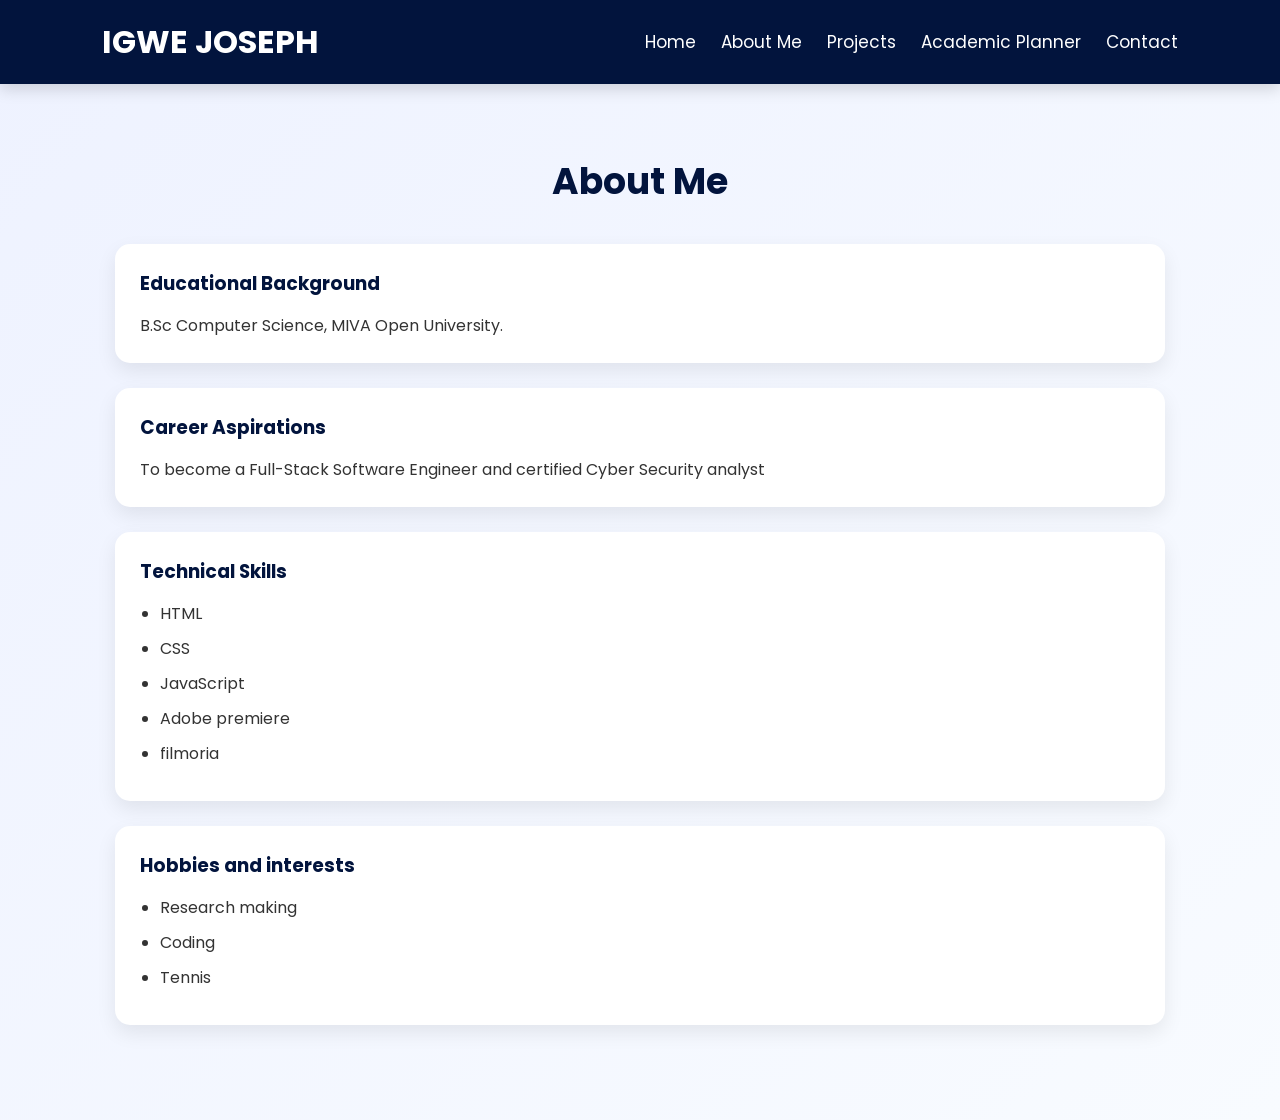
==== about.html @ 335d40d1 "Add files via upload" ====
<!DOCTYPE html>
<html lang="en">
<head>
    <meta charset="UTF-8">
    <meta name="viewport" content="width=device-width, initial-scale=1.0">
    <title>About Me</title>

   
    <link rel="stylesheet" href="style.css">
</head>

<body>

<header>
    <h1 class="logo">IGWE JOSEPH</h1>

    <div class="menu-btn" id="menuBtn">☰</div>

    <nav id="navbar">
        <div class="close-btn" id="closeBtn">✖</div>

        <ul>
            <li><a href="index.html">Home</a></li>
            <li><a href="about.html">About Me</a></li>
            <li><a href="projects.html">Projects</a></li>
            <li><a href="planner.html">Academic Planner</a></li>
            <li><a href="contact.html">Contact</a></li>
        </ul>
    </nav>
</header>

<section class="page-section">

    <h2>About Me</h2>

    <div class="card">
        <h3>Educational Background</h3>
        <p>B.Sc Computer Science, MIVA Open University.</p>
    </div>

    <div class="card">
        <h3>Career Aspirations</h3>
        <p>To become a Full-Stack Software Engineer and certified Cyber Security analyst</p>
    </div>

    <div class="card">
        <h3>Technical Skills</h3>
        <ul>
            <li>HTML</li>
            <li>CSS</li>
            <li>JavaScript</li>
            <li>Adobe premiere</li>
            <li>filmoria</li>
        </ul>
    </div>

    <div class="card">
        <h3>Hobbies and interests</h3>
        <ul>
            <li>Research making</li>
            <li>Coding</li>
            <li>Tennis</li>
        </ul>
    </div>

</section>

<script src="script.js"></script>

</body>
</html>
---- style.css ----
@import url('https://fonts.googleapis.com/css2?family=Poppins:wght@300;400;500;600;700&display=swap');

*{
    margin:0;
    padding:0;
    box-sizing:border-box;
    font-family:'Poppins',sans-serif;
    scroll-behavior:smooth;
}

body{
    background:linear-gradient(135deg,#eef2ff,#f8fbff);
    color:#333;
}



header{

    position:sticky;
    top:0;

    display:flex;
    justify-content:space-between;
    align-items:center;

    padding:18px 8%;

    background:#02143d;

    z-index:1000;

    box-shadow:0 5px 15px rgba(0,0,0,.15);

}

.logo{

    color:white;

    font-size:32px;

    font-weight:700;

}


.menu-btn{

    color:white;

    font-size:34px;

    cursor:pointer;

    display:block;

}

nav{

    position:fixed;

    top:0;

    right:-100%;

    width:75%;

    height:100vh;

    background:#061d58;

    transition:.4s;

    padding:35px;

    z-index:999;

}

nav.active{

    right:0;

}

.close-btn{

    color:white;

    font-size:34px;

    cursor:pointer;

    text-align:right;

}

nav ul{

    list-style:none;

    margin-top:70px;

}

nav ul li{

    margin:30px 0;

}

nav ul li a{

    color:white;

    text-decoration:none;

    font-size:22px;

    transition:.3s;

}

nav ul li a:hover{

    color:#38bdf8;

    padding-left:8px;

}



.hero{

    min-height:100vh;

    background:
    linear-gradient(rgba(0,0,0,.55),
    rgba(0,0,0,.55)),
    url("images/bg.jpg");

    background-size:cover;

    background-position:center;

    display:flex;

    flex-direction:column;

    justify-content:center;

    align-items:center;

    text-align:center;

    color:white;

    padding:30px;

}

.hero img{

    width:250px;

    height:250px;

    border-radius:50%;

    border:8px solid #38bdf8;

    object-fit:cover;

    margin-bottom:30px;

    animation:float 3s ease-in-out infinite;

}

.hero h2{

    font-size:52px;

    margin-bottom:15px;

}

.hero p{

    max-width:700px;

    font-size:21px;

    line-height:1.8;

}

@keyframes float{

    0%{

        transform:translateY(0);

    }

    50%{

        transform:translateY(-10px);

    }

    100%{

        transform:translateY(0);

    }

}



.page-section{

    max-width:1100px;

    margin:auto;

    padding:70px 25px;

}

.page-section h2{

    text-align:center;

    color:#02143d;

    font-size:36px;

    margin-bottom:35px;

}



.card{

    background:white;

    padding:25px;

    margin-bottom:25px;

    border-radius:15px;

    box-shadow:0 8px 20px rgba(0,0,0,.08);

    transition:.4s;

}

.card:hover{

    transform:translateY(-8px);

}

.card h3{

    color:#02143d;

    margin-bottom:15px;

}

.card ul{

    padding-left:20px;

}

.card li{

    margin:10px 0;

}



.projects{

    display:grid;

    grid-template-columns:repeat(auto-fit,minmax(280px,1fr));

    gap:25px;

}

.project-card{

    background:white;

    border-radius:18px;

    overflow:hidden;

    box-shadow:0 8px 20px rgba(0,0,0,.08);

    transition:.4s;

}

.project-card:hover{

    transform:translateY(-10px);

}

.project-card img{

    width:100%;

    height:220px;

    object-fit:cover;

}

.project-card .content{

    padding:20px;

}

.project-card h3{

    color:#02143d;

    margin-bottom:10px;

}

.project-card p{

    margin-bottom:18px;

}

.project-card a{

    display:inline-block;

    text-decoration:none;

    color:white;

    background:#02143d;

    padding:10px 18px;

    border-radius:8px;

}

.project-card a:hover{

    background:#0b2d84;

}



button{

    background:#02143d;

    color:white;

    border:none;

    padding:14px 22px;

    border-radius:10px;

    cursor:pointer;

    transition:.3s;

}

button:hover{

    background:#0b2d84;

}

input,
textarea{

    width:100%;

    padding:14px;

    border:1px solid #d9d9d9;

    border-radius:10px;

    outline:none;

    font-size:16px;

}

input:focus,
textarea:focus{

    border:1px solid #38bdf8;

}



footer{

    background:#02143d;

    color:white;

    text-align:center;

    padding:25px;

    margin-top:60px;

}


.planner-section{

    min-height:100vh;

    display:flex;

    justify-content:center;

    align-items:center;

    padding:60px 20px;

}

.planner-card{

    width:100%;

    max-width:850px;

    background:white;

    padding:35px;

    border-radius:18px;

    box-shadow:0 10px 25px rgba(0,0,0,.08);

}

.planner-card h2{

    text-align:center;

    color:#02143d;

    margin-bottom:30px;

}

.task-input{

    display:flex;

    gap:15px;

    margin-bottom:25px;

}

.task-input input{

    flex:1;

}

#taskList{

    list-style:none;

}

#taskList li{

    display:flex;

    justify-content:space-between;

    align-items:center;

    flex-wrap:wrap;

    gap:10px;

    background:#f7f9ff;

    margin-bottom:15px;

    padding:15px;

    border-radius:10px;

    box-shadow:0 3px 10px rgba(0,0,0,.06);

}

#taskList button{

    padding:8px 12px;

    font-size:14px;

}


.contact-section{

    min-height:100vh;

    display:flex;

    justify-content:center;

    align-items:center;

    padding:60px 20px;

}

.contact-box{

    width:100%;

    max-width:750px;

    background:white;

    padding:40px;

    border-radius:18px;

    box-shadow:0 10px 25px rgba(0,0,0,.08);

}

.contact-box h2{

    text-align:center;

    color:#02143d;

    margin-bottom:15px;

}

.contact-box p{

    text-align:center;

    color:#666;

    margin-bottom:30px;

}

.input-box{

    margin-bottom:20px;

}

.input-box label{

    display:block;

    margin-bottom:8px;

    font-weight:600;

}


.card,
.project-card,
.contact-box,
.planner-card{

    animation:fadeUp .8s ease;

}

@keyframes fadeUp{

    from{

        opacity:0;

        transform:translateY(25px);

    }

    to{

        opacity:1;

        transform:translateY(0);

    }

}


@media(max-width:992px){

    .logo{

        font-size:28px;

    }

    .hero h2{

        font-size:42px;

    }

    .hero p{

        font-size:18px;

    }

    .hero img{

        width:210px;

        height:210px;

    }

}

@media(max-width:768px){

    header{

        padding:18px;

    }

    .logo{

        font-size:24px;

    }

    .menu-btn{

        display:block;

    }

    nav{

        width:80%;

    }

    nav ul{

        margin-top:60px;

    }

    nav ul li{

        margin:25px 0;

    }

    nav ul li a{

        font-size:20px;

    }

    .hero{

        padding:80px 20px;

    }

    .hero img{

        width:180px;

        height:180px;

    }

    .hero h2{

        font-size:32px;

    }

    .hero p{

        font-size:17px;

    }

    .page-section{

        padding:50px 20px;

    }

    .task-input{

        flex-direction:column;

    }

    .task-input button{

        width:100%;

    }

    .planner-card{

        padding:25px;

    }

    .contact-box{

        padding:25px;

    }

}

@media(max-width:480px){

    .logo{

        font-size:20px;

    }

    .menu-btn{

        font-size:30px;

    }

    .hero img{

        width:150px;

        height:150px;

    }

    .hero h2{

        font-size:26px;

    }

    .hero p{

        font-size:15px;

    }

    .page-section h2{

        font-size:28px;

    }

    .planner-card h2,

    .contact-box h2{

        font-size:28px;

    }

    .contact-box,

    .planner-card{

        padding:20px;

    }

    input,
    textarea{

        font-size:15px;

    }

    button{

        font-size:15px;

    }

}


@media(min-width:769px){

    .menu-btn{

        display:none;

    }

    nav{

        position:static;

        width:auto;

        height:auto;

        background:none;

        padding:0;

        right:0;

    }

    .close-btn{

        display:none;

    }

    nav ul{

        display:flex;

        align-items:center;

        gap:25px;

        margin:0;

    }

    nav ul li{

        margin:0;

    }

    nav ul li a{

        font-size:17px;

    }

}
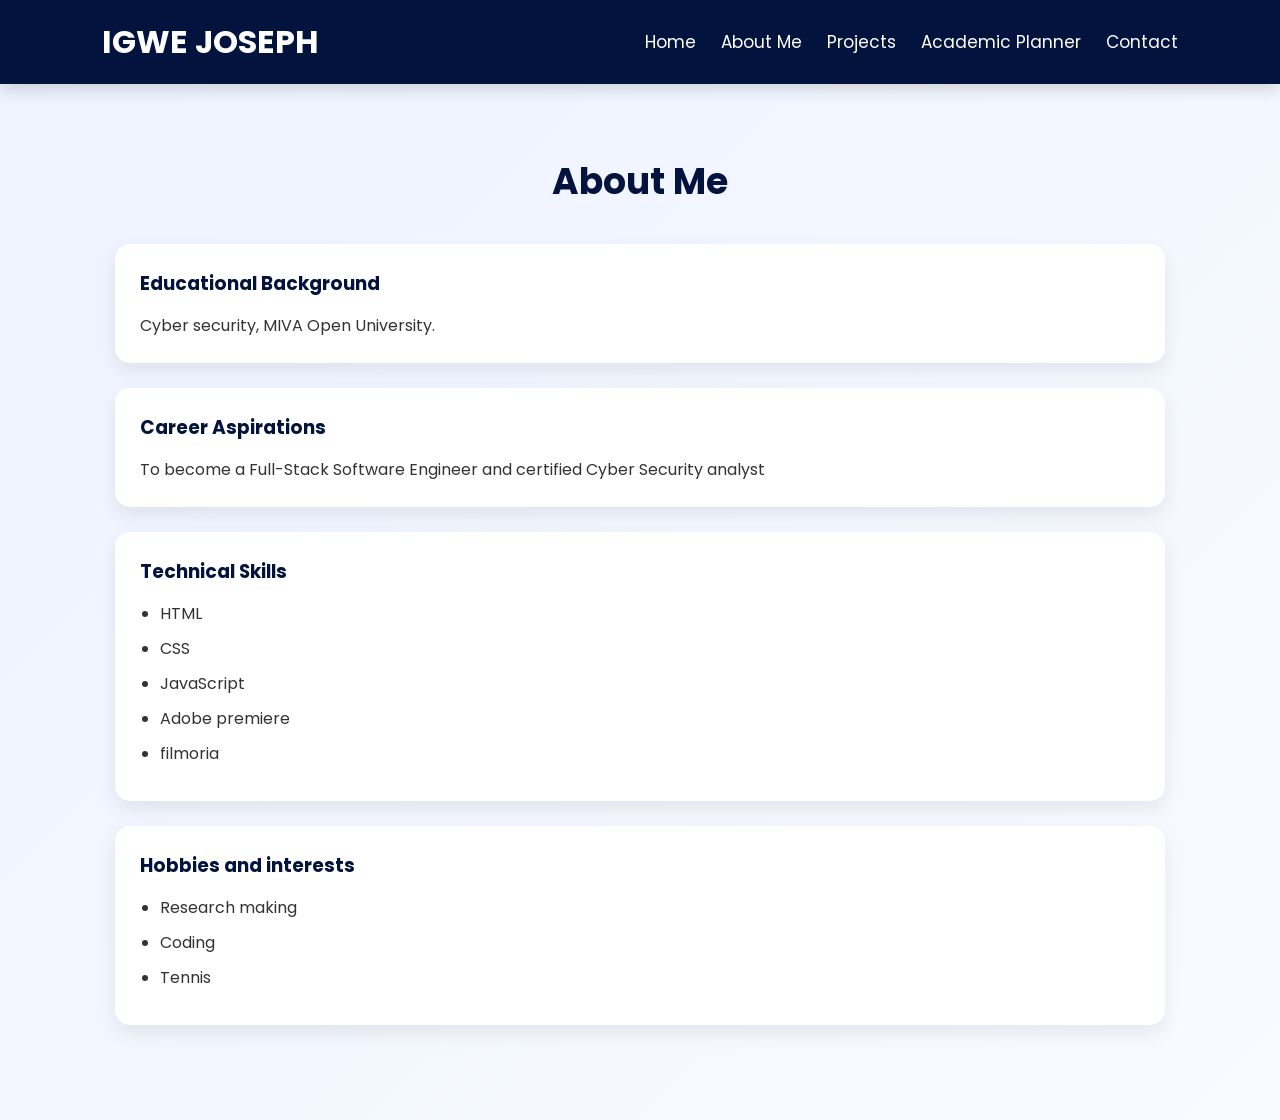
==== commit b2a656ec: "Update educational background in about.html" ====
--- a/about.html
+++ b/about.html
@@ -35,7 +35,7 @@
 
     <div class="card">
         <h3>Educational Background</h3>
-        <p>B.Sc Computer Science, MIVA Open University.</p>
+        <p>Cyber security, MIVA Open University.</p>
     </div>
 
     <div class="card">
@@ -68,4 +68,4 @@
 <script src="script.js"></script>
 
 </body>
-</html>+</html>
